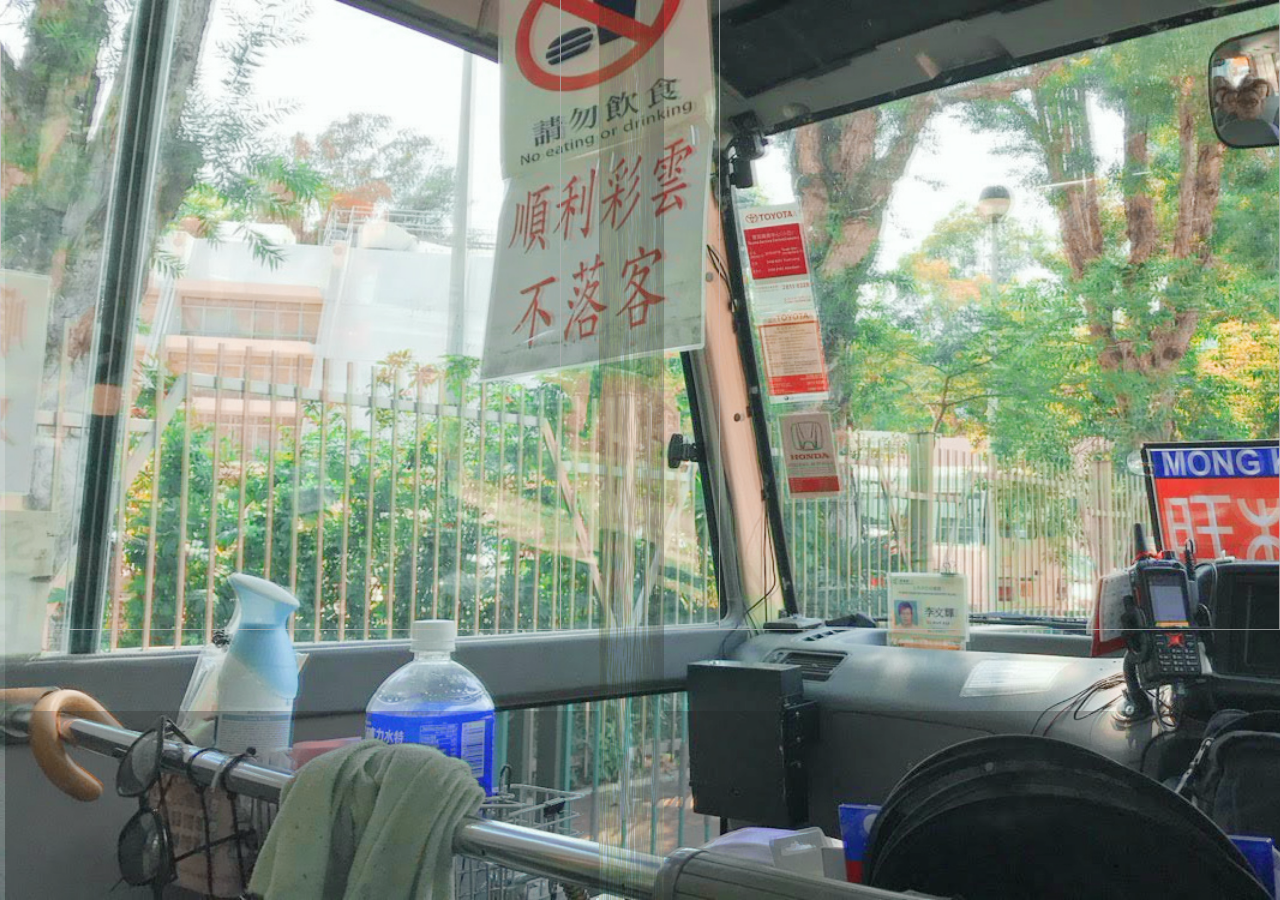
==== final-proj/bus.html @ 849bf667 "add second drawing" ====
<!DOCTYPE html>

<html>
  <head>
    <meta charset="utf-8">
    <title>HTML CSS</title>
    <link rel="stylesheet" href="bus.css">
  </head>

  <body>

    <div id="container">

      <div id = "bus1">
        <img id = "busgif" src='bus/othercrop.gif'>
      </div>

      <div id = "bus2">
        <img id = "busgif" src='bus/othercrop.gif'>
      </div>

    </div>

    <div id="container2">

      <div id = "flower">
        <video id="vid" controls src="bus/flowerlong.mp4" type="video/mp4" autoplay muted loop>
        </video>
     </div>

     <div id="water">
       <img id="watergif" src="bus/water.gif">
     </div>

    </div>
 
    <script src="bus.js"> </script>
  </body>

</html>
---- final-proj/bus.css ----
body {
        margin: 0;
        padding: 0;
      }

      #container {
        background-color: rgba(156, 226, 43, 0.5);
        background-image: url(bus/mongkok2.jpg);
        background-size: cover;
        position: fixed;
        top: 0;
        left: 0;
        min-height: 100%;
        min-width: 100%;
        width: auto;
        height: auto;
      }

      #container2 {
        background-color: rgba(255, 255, 255, 0.253);
        opacity: 0.3;
        mix-blend-mode: multiply;
        background-image: url(bus/mongkok2.jpg);
        background-size: cover;
        position: fixed;
        top: 5;
        left: 5px;
        min-height: 100%;
        min-width: 100%;
        width: auto;
        height: auto;
        animation: move 8s;
        animation-iteration-count: infinite;
      }

      #flower > video{
        mix-blend-mode: color-burn;
        position: absolute;
        top: 79%;
        height: auto;
        width: auto;
        min-width: 100%;
        min-height: 100%;
        z-index: -10;
      }

      #water > img{
        position: absolute;
        right:48.5%;
        height: 100%;
        width: 65px;
        z-index: 10;
      }

       #bus1 {
        mix-blend-mode: lighten;
        position: absolute;
        right: 0;
        top:-70px;
        z-index: 10;
      }
      #bus2{
        mix-blend-mode: lighten;
        position: absolute;
        left: 0;
        top:-70px;
        z-index: 10;
      }
      #busgif{
        width: 720px;
        height:700px;
      }
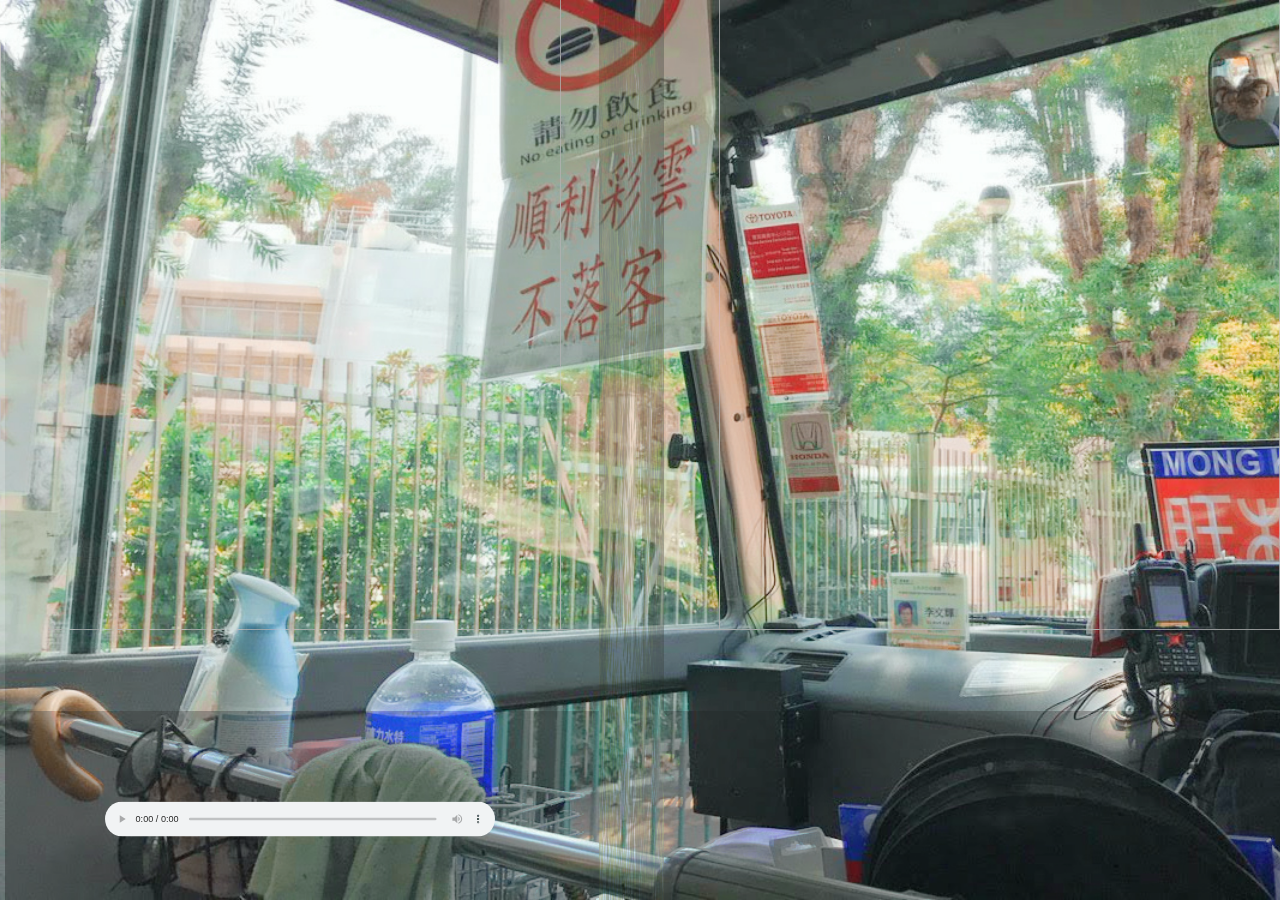
==== commit 79c9e082: "update and add more files" ====
--- a/final-proj/bus.html
+++ b/final-proj/bus.html
@@ -19,7 +19,12 @@
         <img id = "busgif" src='bus/othercrop.gif'>
       </div>
 
+
+
     </div>
+    <audio autoplay controls loop>
+      <source src="bus/bus-driving.mp3" type="audio/mpeg">
+    </audio>
 
     <div id="container2">
 
--- a/final-proj/bus.css
+++ b/final-proj/bus.css
@@ -1,4 +1,16 @@
- body {
+
+      audio {
+        z-index: 100;
+        mix-blend-mode: lighten;
+        position: absolute;
+        top: 88%;
+        width: 600px; 
+        transform: scale(.65);
+      }
+
+
+
+body {
         margin: 0;
         padding: 0;
       }
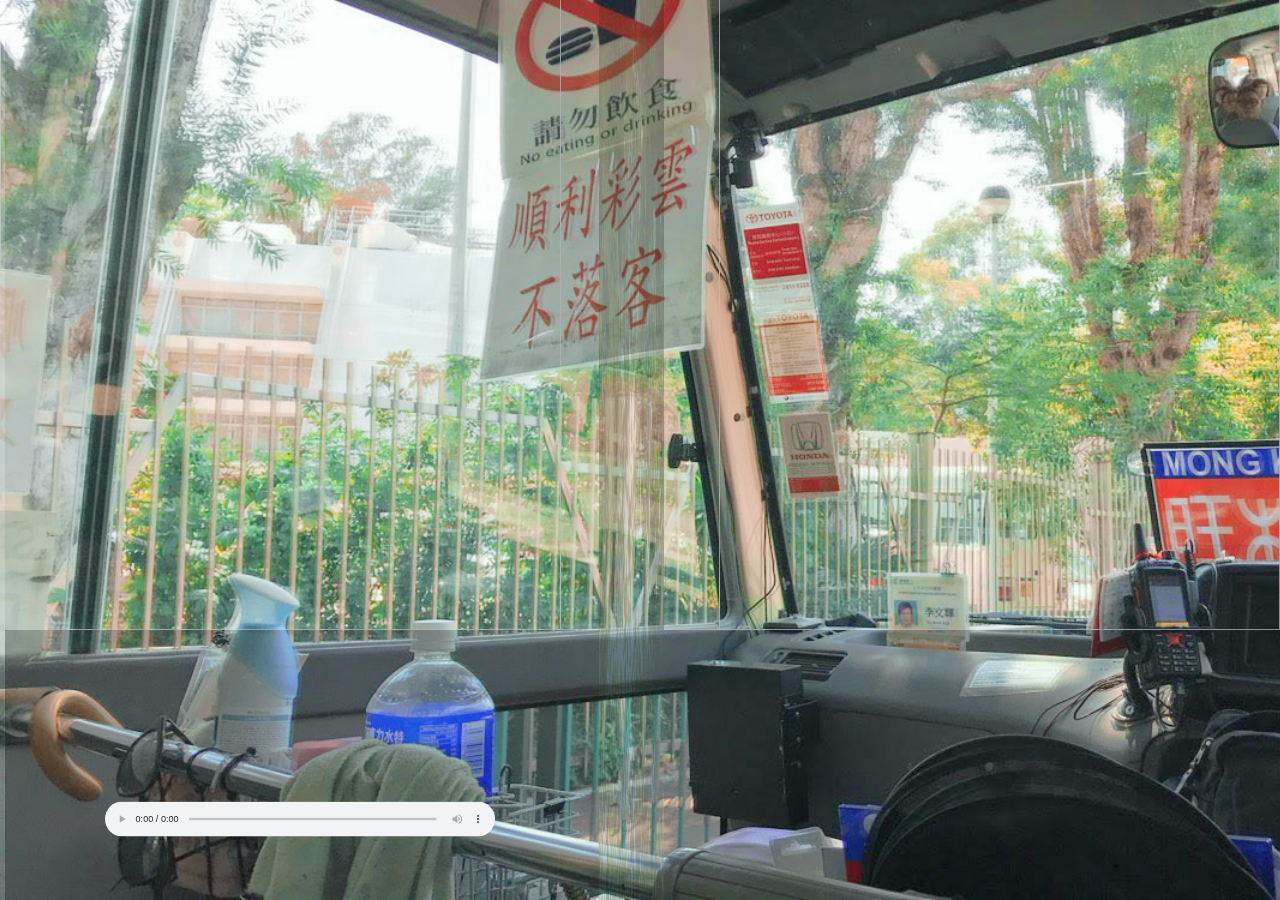
==== commit 02972ce9: "work on the street drawing" ====
--- a/final-proj/bus.html
+++ b/final-proj/bus.html
@@ -19,9 +19,8 @@
         <img id = "busgif" src='bus/othercrop.gif'>
       </div>
 
+    </div>
 
-
-    </div>
     <audio autoplay controls loop>
       <source src="bus/bus-driving.mp3" type="audio/mpeg">
     </audio>
--- a/final-proj/bus.css
+++ b/final-proj/bus.css
@@ -41,14 +41,22 @@
         min-width: 100%;
         width: auto;
         height: auto;
-        animation: move 8s;
+        animation: move2 5s;
         animation-iteration-count: infinite;
       }
+
+      @keyframes move2{
+        0% { transform:  scale(1.2)  translateX(10px);}
+        50% { transform: scale(1.1) translateX(-10px);}
+        100% { transform: scale(1.2) translateX(10px); }
+      }
+
+    
 
       #flower > video{
         mix-blend-mode: color-burn;
         position: absolute;
-        top: 79%;
+        top: 70%;
         height: auto;
         width: auto;
         min-width: 100%;
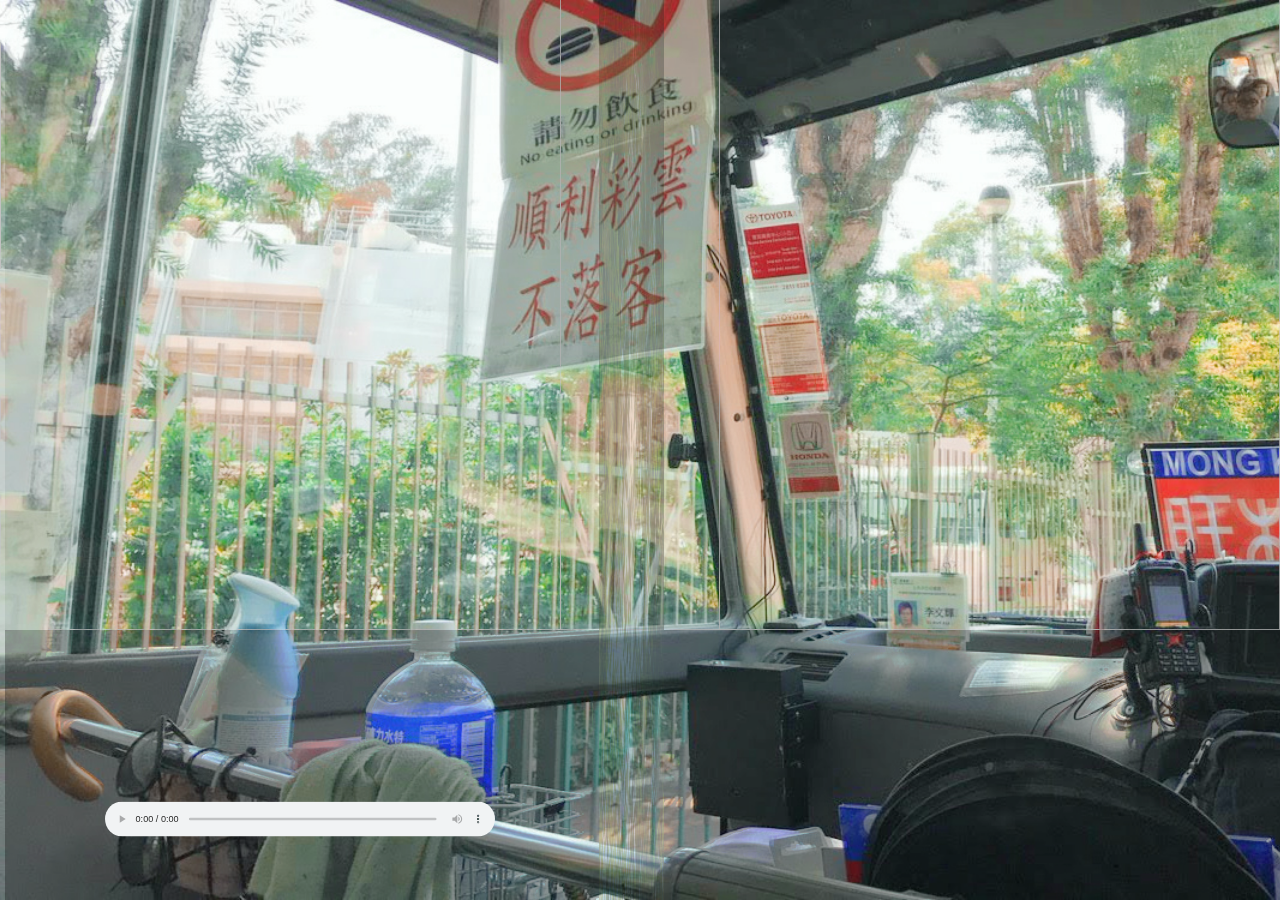
==== commit 852a5d65: "little changes" ====
--- a/final-proj/bus.html
+++ b/final-proj/bus.html
@@ -3,7 +3,7 @@
 <html>
   <head>
     <meta charset="utf-8">
-    <title>HTML CSS</title>
+    <title>bus</title>
     <link rel="stylesheet" href="bus.css">
   </head>
 
